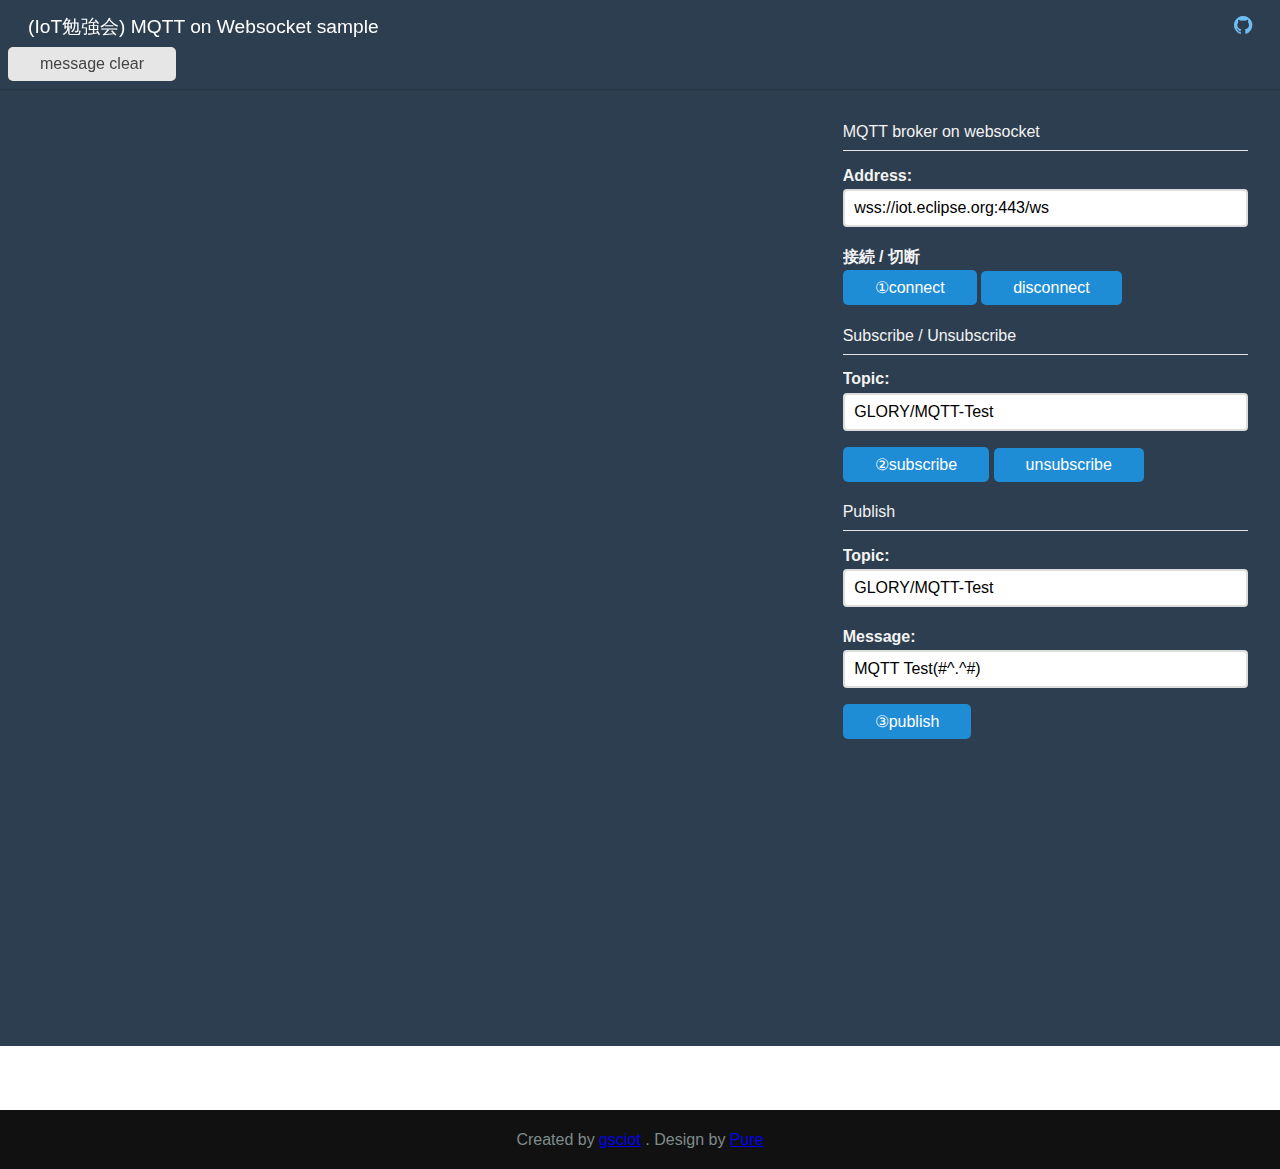
==== index.html @ a2c9e9ca "Update index.html" ====
<!doctype html>
<html lang="en">
<head>
  <meta charset="utf-8">
  <meta name="viewport" content="width=device-width, initial-scale=1.0">
  <meta name="description" content="A layout example that shows off a responsive product landing page.">
  <title>MQTT on Websocket sample</title>
  <link rel="stylesheet" href="stylesheets/pure-min.css">

  <!--[if lte IE 8]>
  <link rel="stylesheet" href="http://yui.yahooapis.com/pure/0.5.0/grids-responsive-old-ie-min.css">
  <![endif]-->
  <!--[if gt IE 8]>
  <!-->
  <link rel="stylesheet" href="stylesheets/grids-responsive-min.css">
  <!--<![endif]-->

  <link rel="stylesheet" href="https://netdna.bootstrapcdn.com/font-awesome/4.0.3/css/font-awesome.css">

  <!--[if lte IE 8]>
  <link rel="stylesheet" href="css/layouts/marketing-old-ie.css">
  <![endif]-->
  <!--[if gt IE 8]>
  <!-->
  <link rel="stylesheet" href="stylesheets/marketing.css">
  <link rel="stylesheet" href="stylesheets/style.css">
  <!--<![endif]-->
</head>
<body>

  <div class="header">
    <div class="home-menu pure-menu pure-menu-open pure-menu-horizontal pure-menu-fixed">
      <a class="pure-menu-heading" href="">(IoT勉強会) MQTT on Websocket sample</a>
      <ul>
        <li>
          <a href="https://github.com/gsc-deeplearning/gsc-deeplearning.github.io"> <i class="fa fa-lg fa-github"></i><br>
          
          </a>
        </li>
        
      </ul>
      <!--<div class="l-box-lrg pure-u-2-3">-->
      <div>
        <button class="pure-button btn-clear">message clear</button>
      </div>
  </div>

<!--
  <div class="splash-container">
    <div class="splash">
      <h3 class="splash-head">MQTT Client sample</h3>
    </div>
  </div>
 -->

<!--
  <div class="content-wrapper">
    <div class="content">
      <h2 class="content-head is-center">How to use</h2>

      <div class="pure-g">
        <div class="l-box pure-u-1-3">

          <h3 class="content-subhead"> <i class="fa fa-link"></i>
            Connect
          </h3>
          <p>
            まずConnectボタン押下し、以下のサーバーに接続してください <code>wss://iot.eclipse.org:443/ws</code>.
          </p>
        </div>

        <div class="l-box pure-u-1-3">
          <h3 class="content-subhead">
            <i class="fa fa-check-square-o"></i>
            Subscribe
          </h3>
          <p>
            Next, Click on the Subscribe button to enter a Topic.
          </p>
        </div>
        <div class="l-box pure-u-1-3">
          <h3 class="content-subhead">
            <i class="fa fa-thumbs-o-up "></i>
            Publish
          </h3>
          <p>
            Finally, Click on the Publish button to enter the Topic and some Messages. enjoy MQTT life :).
          </p>
        </div>
      </div>
    </div>
 -->
<br>
<br>
<br>

    <div class="ribbon l-box-lrg pure-g">

      <!-- <div class="l-box-lrg pure-u-2-3"> -->
      <div class="pure-u-2-3">
        <div class="messages" id="strmqtt"></div>
      </div>

      <div class="pure-u-1-3">
        <div class="inputarea">
        <form class="pure-form">
<!--
          <fieldset>
            <legend>接続 / 切断</legend>
            <button class="pure-button btn-connect">①connect</button>
            <button class="pure-button btn-disconnect">disconnect</button>
          </fieldset>
-->
<!--<br><br>-->
          <fieldset>
          
            <legend>MQTT broker on websocket</legend>
            <label>
			  Address:
		      <input type="text" class="input-broker-ws" value="wss://iot.eclipse.org:443/ws"></label>
		
            <label>接続 / 切断</label><br>
            <button class="pure-button btn-connect">①connect</button>
            <button class="pure-button btn-disconnect">disconnect</button>
          </fieldset>

          <fieldset>
            <legend>Subscribe / Unsubscribe</legend>
            <label>
              Topic:
              <input type="text" class="input-topic-sub" value="GLORY/MQTT-Test"></label>
            <button class="pure-button btn-subscribe">②subscribe</button>
            <button class="pure-button btn-unsubscribe">unsubscribe</button>
          </fieldset>

          <fieldset>
            <legend>Publish</legend>
            <label>
              Topic:
              <input type="text" class="input-topic-pub" value="GLORY/MQTT-Test"></label>
            <label>
              Message:
              <input type="text" class="input-message" value="MQTT Test(#^.^#)"></label>
            <button class="pure-button btn-publish">③publish</button>
          </fieldset>
        </form>

      </div>
    </div>
      </div>
      

<!--
    <div class="content">
      <h2 class="content-head is-center">Appendix</h2>

      <div class="pure-g">

        <div class="l-box-lrg pure-u-2-3 appendix">
	</div>
-->
        <div class="l-box-lrg pure-u-1-1"></div>
      </div>
    </div>

    <div class="footer l-box is-center">
      Created by
      <a href="https://github.com/gsc-deeplearning/">gsciot</a>
      . Design by
      <a href="http://purecss.io/">Pure</a>
    </div>
  </div>

  <script src="javascripts/assets/mows.js"></script>
  <script src="javascripts/main.js"></script>

  <script>
  (function(i,s,o,g,r,a,m){i['GoogleAnalyticsObject']=r;i[r]=i[r]||function(){
  (i[r].q=i[r].q||[]).push(arguments)},i[r].l=1*new Date();a=s.createElement(o),
  m=s.getElementsByTagName(o)[0];a.async=1;a.src=g;m.parentNode.insertBefore(a,m)
  })(window,document,'script','//www.google-analytics.com/analytics.js','ga');

  ga('create', 'UA-56126469-2', 'auto');
  ga('send', 'pageview');

  </script>

</body>
</html>
---- stylesheets/grids-responsive-min.css ----
/*!
Pure v0.5.0
Copyright 2014 Yahoo! Inc. All rights reserved.
Licensed under the BSD License.
https://github.com/yui/pure/blob/master/LICENSE.md
*/
@media screen and (min-width:35.5em){.pure-u-sm-1,.pure-u-sm-1-1,.pure-u-sm-1-2,.pure-u-sm-1-3,.pure-u-sm-2-3,.pure-u-sm-1-4,.pure-u-sm-3-4,.pure-u-sm-1-5,.pure-u-sm-2-5,.pure-u-sm-3-5,.pure-u-sm-4-5,.pure-u-sm-5-5,.pure-u-sm-1-6,.pure-u-sm-5-6,.pure-u-sm-1-8,.pure-u-sm-3-8,.pure-u-sm-5-8,.pure-u-sm-7-8,.pure-u-sm-1-12,.pure-u-sm-5-12,.pure-u-sm-7-12,.pure-u-sm-11-12,.pure-u-sm-1-24,.pure-u-sm-2-24,.pure-u-sm-3-24,.pure-u-sm-4-24,.pure-u-sm-5-24,.pure-u-sm-6-24,.pure-u-sm-7-24,.pure-u-sm-8-24,.pure-u-sm-9-24,.pure-u-sm-10-24,.pure-u-sm-11-24,.pure-u-sm-12-24,.pure-u-sm-13-24,.pure-u-sm-14-24,.pure-u-sm-15-24,.pure-u-sm-16-24,.pure-u-sm-17-24,.pure-u-sm-18-24,.pure-u-sm-19-24,.pure-u-sm-20-24,.pure-u-sm-21-24,.pure-u-sm-22-24,.pure-u-sm-23-24,.pure-u-sm-24-24{display:inline-block;*display:inline;zoom:1;letter-spacing:normal;word-spacing:normal;vertical-align:top;text-rendering:auto}.pure-u-sm-1-24{width:4.1667%;*width:4.1357%}.pure-u-sm-1-12,.pure-u-sm-2-24{width:8.3333%;*width:8.3023%}.pure-u-sm-1-8,.pure-u-sm-3-24{width:12.5%;*width:12.469%}.pure-u-sm-1-6,.pure-u-sm-4-24{width:16.6667%;*width:16.6357%}.pure-u-sm-1-5{width:20%;*width:19.969%}.pure-u-sm-5-24{width:20.8333%;*width:20.8023%}.pure-u-sm-1-4,.pure-u-sm-6-24{width:25%;*width:24.969%}.pure-u-sm-7-24{width:29.1667%;*width:29.1357%}.pure-u-sm-1-3,.pure-u-sm-8-24{width:33.3333%;*width:33.3023%}.pure-u-sm-3-8,.pure-u-sm-9-24{width:37.5%;*width:37.469%}.pure-u-sm-2-5{width:40%;*width:39.969%}.pure-u-sm-5-12,.pure-u-sm-10-24{width:41.6667%;*width:41.6357%}.pure-u-sm-11-24{width:45.8333%;*width:45.8023%}.pure-u-sm-1-2,.pure-u-sm-12-24{width:50%;*width:49.969%}.pure-u-sm-13-24{width:54.1667%;*width:54.1357%}.pure-u-sm-7-12,.pure-u-sm-14-24{width:58.3333%;*width:58.3023%}.pure-u-sm-3-5{width:60%;*width:59.969%}.pure-u-sm-5-8,.pure-u-sm-15-24{width:62.5%;*width:62.469%}.pure-u-sm-2-3,.pure-u-sm-16-24{width:66.6667%;*width:66.6357%}.pure-u-sm-17-24{width:70.8333%;*width:70.8023%}.pure-u-sm-3-4,.pure-u-sm-18-24{width:75%;*width:74.969%}.pure-u-sm-19-24{width:79.1667%;*width:79.1357%}.pure-u-sm-4-5{width:80%;*width:79.969%}.pure-u-sm-5-6,.pure-u-sm-20-24{width:83.3333%;*width:83.3023%}.pure-u-sm-7-8,.pure-u-sm-21-24{width:87.5%;*width:87.469%}.pure-u-sm-11-12,.pure-u-sm-22-24{width:91.6667%;*width:91.6357%}.pure-u-sm-23-24{width:95.8333%;*width:95.8023%}.pure-u-sm-1,.pure-u-sm-1-1,.pure-u-sm-5-5,.pure-u-sm-24-24{width:100%}}@media screen and (min-width:48em){.pure-u-md-1,.pure-u-md-1-1,.pure-u-md-1-2,.pure-u-md-1-3,.pure-u-md-2-3,.pure-u-md-1-4,.pure-u-md-3-4,.pure-u-md-1-5,.pure-u-md-2-5,.pure-u-md-3-5,.pure-u-md-4-5,.pure-u-md-5-5,.pure-u-md-1-6,.pure-u-md-5-6,.pure-u-md-1-8,.pure-u-md-3-8,.pure-u-md-5-8,.pure-u-md-7-8,.pure-u-md-1-12,.pure-u-md-5-12,.pure-u-md-7-12,.pure-u-md-11-12,.pure-u-md-1-24,.pure-u-md-2-24,.pure-u-md-3-24,.pure-u-md-4-24,.pure-u-md-5-24,.pure-u-md-6-24,.pure-u-md-7-24,.pure-u-md-8-24,.pure-u-md-9-24,.pure-u-md-10-24,.pure-u-md-11-24,.pure-u-md-12-24,.pure-u-md-13-24,.pure-u-md-14-24,.pure-u-md-15-24,.pure-u-md-16-24,.pure-u-md-17-24,.pure-u-md-18-24,.pure-u-md-19-24,.pure-u-md-20-24,.pure-u-md-21-24,.pure-u-md-22-24,.pure-u-md-23-24,.pure-u-md-24-24{display:inline-block;*display:inline;zoom:1;letter-spacing:normal;word-spacing:normal;vertical-align:top;text-rendering:auto}.pure-u-md-1-24{width:4.1667%;*width:4.1357%}.pure-u-md-1-12,.pure-u-md-2-24{width:8.3333%;*width:8.3023%}.pure-u-md-1-8,.pure-u-md-3-24{width:12.5%;*width:12.469%}.pure-u-md-1-6,.pure-u-md-4-24{width:16.6667%;*width:16.6357%}.pure-u-md-1-5{width:20%;*width:19.969%}.pure-u-md-5-24{width:20.8333%;*width:20.8023%}.pure-u-md-1-4,.pure-u-md-6-24{width:25%;*width:24.969%}.pure-u-md-7-24{width:29.1667%;*width:29.1357%}.pure-u-md-1-3,.pure-u-md-8-24{width:33.3333%;*width:33.3023%}.pure-u-md-3-8,.pure-u-md-9-24{width:37.5%;*width:37.469%}.pure-u-md-2-5{width:40%;*width:39.969%}.pure-u-md-5-12,.pure-u-md-10-24{width:41.6667%;*width:41.6357%}.pure-u-md-11-24{width:45.8333%;*width:45.8023%}.pure-u-md-1-2,.pure-u-md-12-24{width:50%;*width:49.969%}.pure-u-md-13-24{width:54.1667%;*width:54.1357%}.pure-u-md-7-12,.pure-u-md-14-24{width:58.3333%;*width:58.3023%}.pure-u-md-3-5{width:60%;*width:59.969%}.pure-u-md-5-8,.pure-u-md-15-24{width:62.5%;*width:62.469%}.pure-u-md-2-3,.pure-u-md-16-24{width:66.6667%;*width:66.6357%}.pure-u-md-17-24{width:70.8333%;*width:70.8023%}.pure-u-md-3-4,.pure-u-md-18-24{width:75%;*width:74.969%}.pure-u-md-19-24{width:79.1667%;*width:79.1357%}.pure-u-md-4-5{width:80%;*width:79.969%}.pure-u-md-5-6,.pure-u-md-20-24{width:83.3333%;*width:83.3023%}.pure-u-md-7-8,.pure-u-md-21-24{width:87.5%;*width:87.469%}.pure-u-md-11-12,.pure-u-md-22-24{width:91.6667%;*width:91.6357%}.pure-u-md-23-24{width:95.8333%;*width:95.8023%}.pure-u-md-1,.pure-u-md-1-1,.pure-u-md-5-5,.pure-u-md-24-24{width:100%}}@media screen and (min-width:64em){.pure-u-lg-1,.pure-u-lg-1-1,.pure-u-lg-1-2,.pure-u-lg-1-3,.pure-u-lg-2-3,.pure-u-lg-1-4,.pure-u-lg-3-4,.pure-u-lg-1-5,.pure-u-lg-2-5,.pure-u-lg-3-5,.pure-u-lg-4-5,.pure-u-lg-5-5,.pure-u-lg-1-6,.pure-u-lg-5-6,.pure-u-lg-1-8,.pure-u-lg-3-8,.pure-u-lg-5-8,.pure-u-lg-7-8,.pure-u-lg-1-12,.pure-u-lg-5-12,.pure-u-lg-7-12,.pure-u-lg-11-12,.pure-u-lg-1-24,.pure-u-lg-2-24,.pure-u-lg-3-24,.pure-u-lg-4-24,.pure-u-lg-5-24,.pure-u-lg-6-24,.pure-u-lg-7-24,.pure-u-lg-8-24,.pure-u-lg-9-24,.pure-u-lg-10-24,.pure-u-lg-11-24,.pure-u-lg-12-24,.pure-u-lg-13-24,.pure-u-lg-14-24,.pure-u-lg-15-24,.pure-u-lg-16-24,.pure-u-lg-17-24,.pure-u-lg-18-24,.pure-u-lg-19-24,.pure-u-lg-20-24,.pure-u-lg-21-24,.pure-u-lg-22-24,.pure-u-lg-23-24,.pure-u-lg-24-24{display:inline-block;*display:inline;zoom:1;letter-spacing:normal;word-spacing:normal;vertical-align:top;text-rendering:auto}.pure-u-lg-1-24{width:4.1667%;*width:4.1357%}.pure-u-lg-1-12,.pure-u-lg-2-24{width:8.3333%;*width:8.3023%}.pure-u-lg-1-8,.pure-u-lg-3-24{width:12.5%;*width:12.469%}.pure-u-lg-1-6,.pure-u-lg-4-24{width:16.6667%;*width:16.6357%}.pure-u-lg-1-5{width:20%;*width:19.969%}.pure-u-lg-5-24{width:20.8333%;*width:20.8023%}.pure-u-lg-1-4,.pure-u-lg-6-24{width:25%;*width:24.969%}.pure-u-lg-7-24{width:29.1667%;*width:29.1357%}.pure-u-lg-1-3,.pure-u-lg-8-24{width:33.3333%;*width:33.3023%}.pure-u-lg-3-8,.pure-u-lg-9-24{width:37.5%;*width:37.469%}.pure-u-lg-2-5{width:40%;*width:39.969%}.pure-u-lg-5-12,.pure-u-lg-10-24{width:41.6667%;*width:41.6357%}.pure-u-lg-11-24{width:45.8333%;*width:45.8023%}.pure-u-lg-1-2,.pure-u-lg-12-24{width:50%;*width:49.969%}.pure-u-lg-13-24{width:54.1667%;*width:54.1357%}.pure-u-lg-7-12,.pure-u-lg-14-24{width:58.3333%;*width:58.3023%}.pure-u-lg-3-5{width:60%;*width:59.969%}.pure-u-lg-5-8,.pure-u-lg-15-24{width:62.5%;*width:62.469%}.pure-u-lg-2-3,.pure-u-lg-16-24{width:66.6667%;*width:66.6357%}.pure-u-lg-17-24{width:70.8333%;*width:70.8023%}.pure-u-lg-3-4,.pure-u-lg-18-24{width:75%;*width:74.969%}.pure-u-lg-19-24{width:79.1667%;*width:79.1357%}.pure-u-lg-4-5{width:80%;*width:79.969%}.pure-u-lg-5-6,.pure-u-lg-20-24{width:83.3333%;*width:83.3023%}.pure-u-lg-7-8,.pure-u-lg-21-24{width:87.5%;*width:87.469%}.pure-u-lg-11-12,.pure-u-lg-22-24{width:91.6667%;*width:91.6357%}.pure-u-lg-23-24{width:95.8333%;*width:95.8023%}.pure-u-lg-1,.pure-u-lg-1-1,.pure-u-lg-5-5,.pure-u-lg-24-24{width:100%}}@media screen and (min-width:80em){.pure-u-xl-1,.pure-u-xl-1-1,.pure-u-xl-1-2,.pure-u-xl-1-3,.pure-u-xl-2-3,.pure-u-xl-1-4,.pure-u-xl-3-4,.pure-u-xl-1-5,.pure-u-xl-2-5,.pure-u-xl-3-5,.pure-u-xl-4-5,.pure-u-xl-5-5,.pure-u-xl-1-6,.pure-u-xl-5-6,.pure-u-xl-1-8,.pure-u-xl-3-8,.pure-u-xl-5-8,.pure-u-xl-7-8,.pure-u-xl-1-12,.pure-u-xl-5-12,.pure-u-xl-7-12,.pure-u-xl-11-12,.pure-u-xl-1-24,.pure-u-xl-2-24,.pure-u-xl-3-24,.pure-u-xl-4-24,.pure-u-xl-5-24,.pure-u-xl-6-24,.pure-u-xl-7-24,.pure-u-xl-8-24,.pure-u-xl-9-24,.pure-u-xl-10-24,.pure-u-xl-11-24,.pure-u-xl-12-24,.pure-u-xl-13-24,.pure-u-xl-14-24,.pure-u-xl-15-24,.pure-u-xl-16-24,.pure-u-xl-17-24,.pure-u-xl-18-24,.pure-u-xl-19-24,.pure-u-xl-20-24,.pure-u-xl-21-24,.pure-u-xl-22-24,.pure-u-xl-23-24,.pure-u-xl-24-24{display:inline-block;*display:inline;zoom:1;letter-spacing:normal;word-spacing:normal;vertical-align:top;text-rendering:auto}.pure-u-xl-1-24{width:4.1667%;*width:4.1357%}.pure-u-xl-1-12,.pure-u-xl-2-24{width:8.3333%;*width:8.3023%}.pure-u-xl-1-8,.pure-u-xl-3-24{width:12.5%;*width:12.469%}.pure-u-xl-1-6,.pure-u-xl-4-24{width:16.6667%;*width:16.6357%}.pure-u-xl-1-5{width:20%;*width:19.969%}.pure-u-xl-5-24{width:20.8333%;*width:20.8023%}.pure-u-xl-1-4,.pure-u-xl-6-24{width:25%;*width:24.969%}.pure-u-xl-7-24{width:29.1667%;*width:29.1357%}.pure-u-xl-1-3,.pure-u-xl-8-24{width:33.3333%;*width:33.3023%}.pure-u-xl-3-8,.pure-u-xl-9-24{width:37.5%;*width:37.469%}.pure-u-xl-2-5{width:40%;*width:39.969%}.pure-u-xl-5-12,.pure-u-xl-10-24{width:41.6667%;*width:41.6357%}.pure-u-xl-11-24{width:45.8333%;*width:45.8023%}.pure-u-xl-1-2,.pure-u-xl-12-24{width:50%;*width:49.969%}.pure-u-xl-13-24{width:54.1667%;*width:54.1357%}.pure-u-xl-7-12,.pure-u-xl-14-24{width:58.3333%;*width:58.3023%}.pure-u-xl-3-5{width:60%;*width:59.969%}.pure-u-xl-5-8,.pure-u-xl-15-24{width:62.5%;*width:62.469%}.pure-u-xl-2-3,.pure-u-xl-16-24{width:66.6667%;*width:66.6357%}.pure-u-xl-17-24{width:70.8333%;*width:70.8023%}.pure-u-xl-3-4,.pure-u-xl-18-24{width:75%;*width:74.969%}.pure-u-xl-19-24{width:79.1667%;*width:79.1357%}.pure-u-xl-4-5{width:80%;*width:79.969%}.pure-u-xl-5-6,.pure-u-xl-20-24{width:83.3333%;*width:83.3023%}.pure-u-xl-7-8,.pure-u-xl-21-24{width:87.5%;*width:87.469%}.pure-u-xl-11-12,.pure-u-xl-22-24{width:91.6667%;*width:91.6357%}.pure-u-xl-23-24{width:95.8333%;*width:95.8023%}.pure-u-xl-1,.pure-u-xl-1-1,.pure-u-xl-5-5,.pure-u-xl-24-24{width:100%}}
---- stylesheets/marketing.css ----
* {
    -webkit-box-sizing: border-box;
    -moz-box-sizing: border-box;
    box-sizing: border-box;
}

/*
 * -- BASE STYLES --
 * Most of these are inherited from Base, but I want to change a few.
 */
body {
    line-height: 1.7em;
    color: #7f8c8d;
    font-size: 13px;
}

h1,
h2,
h3,
h4,
h5,
h6,
label {
    color: #34495e;
}

.pure-img-responsive {
    max-width: 100%;
    height: auto;
}

/*
 * -- LAYOUT STYLES --
 * These are some useful classes which I will need
 */
.l-box {
    padding: 1em;
}

.l-box-lrg {
    padding: 2em;
    border-bottom: 1px solid rgba(0,0,0,0.1);
}

.is-center {
    text-align: center;
}



/*
 * -- PURE FORM STYLES --
 * Style the form inputs and labels
 */
.pure-form label {
    margin: 1em 0 0;
    font-weight: bold;
    font-size: 100%;
}

.pure-form input[type] {
    border: 2px solid #ddd;
    box-shadow: none;
    font-size: 100%;
    width: 100%;
    margin-bottom: 1em;
}

/*
 * -- PURE BUTTON STYLES --
 * I want my pure-button elements to look a little different
 */
.pure-button {
    background-color: #1f8dd6;
    color: white;
    padding: 0.5em 2em;
    border-radius: 5px;
}

a.pure-button-primary {
    background: white;
    color: #1f8dd6;
    border-radius: 5px;
    font-size: 120%;
}


/*
 * -- MENU STYLES --
 * I want to customize how my .pure-menu looks at the top of the page
 */

.home-menu {
    padding: 0.5em;
    text-align: center;
    box-shadow: 0 1px 1px rgba(0,0,0, 0.10);
}
.home-menu.pure-menu-open {
    background: #2d3e50;
}
.pure-menu.pure-menu-open.pure-menu-fixed {
    /* Fixed menus normally have a border at the bottom. */
    border-bottom: none;
    /* I need a higher z-index here because of the scroll-over effect. */
    z-index: 4;
}

.home-menu .pure-menu-heading {
    color: white;
    font-weight: 400;
    font-size: 120%;
}

.home-menu .pure-menu-selected a {
    color: white;
}

.home-menu a {
    color: #6FBEF3;
}
.home-menu li a:hover,
.home-menu li a:focus {
    background: none;
    border: none;
    color: #AECFE5;
}


/*
 * -- SPLASH STYLES --
 * This is the blue top section that appears on the page.
 */

.splash-container {
    background: #1f8dd6;
    z-index: 1;
    overflow: hidden;
    /* The following styles are required for the "scroll-over" effect */
    width: 100%;
    height: 88%;
    top: 0;
    left: 0;
    position: fixed !important;
}

.splash {
    /* absolute center .splash within .splash-container */
    width: 80%;
    height: 50%;
    margin: auto;
    position: absolute;
    top: 100px; left: 0; bottom: 0; right: 0;
    text-align: center;
    text-transform: uppercase;
}

/* This is the main heading that appears on the blue section */
.splash-head {
    font-size: 20px;
    font-weight: bold;
    color: white;
    border: 3px solid white;
    padding: 1em 1.6em;
    font-weight: 100;
    border-radius: 5px;
    line-height: 1em;
}

/* This is the subheading that appears on the blue section */
.splash-subhead {
    color: white;
    letter-spacing: 0.05em;
    opacity: 0.8;
}

/*
 * -- CONTENT STYLES --
 * This represents the content area (everything below the blue section)
 */
.content-wrapper {
    /* These styles are required for the "scroll-over" effect */
    position: absolute;
    top: 87%;
    width: 100%;
    min-height: 12%;
    z-index: 2;
    background: white;

}

/* This is the class used for the main content headers (<h2>) */
.content-head {
    font-weight: 400;
    text-transform: uppercase;
    letter-spacing: 0.1em;
    margin: 2em 0 1em;
}

/* This is a modifier class used when the content-head is inside a ribbon */
.content-head-ribbon {
    color: white;
}

/* This is the class used for the content sub-headers (<h3>) */
.content-subhead {
    color: #1f8dd6;
}
    .content-subhead i {
        margin-right: 7px;
    }

/* This is the class used for the dark-background areas. */
.ribbon {
    background: #2d3e50;
    color: #aaa;
}

/* This is the class used for the footer */
.footer {
    background: #111;
}

/*
 * -- TABLET (AND UP) MEDIA QUERIES --
 * On tablets and other medium-sized devices, we want to customize some
 * of the mobile styles.
 */
@media (min-width: 48em) {

    /* We increase the body font size */
    body {
        font-size: 16px;
    }
    /* We want to give the content area some more padding */
    .content {
        padding: 1em;
    }

    /* We can align the menu header to the left, but float the
    menu items to the right. */
    .home-menu {
        text-align: left;
    }
        .home-menu ul {
            float: right;
        }

    /* We increase the height of the splash-container */
/*    .splash-container {
        height: 500px;
    }*/

    /* We decrease the width of the .splash, since we have more width
    to work with */
    .splash {
        width: 50%;
        height: 50%;
    }

    .splash-head {
        font-size: 250%;
    }


    /* We remove the border-separator assigned to .l-box-lrg */
    .l-box-lrg {
        border: none;
    }

}

/*
 * -- DESKTOP (AND UP) MEDIA QUERIES --
 * On desktops and other large devices, we want to over-ride some
 * of the mobile and tablet styles.
 */
@media (min-width: 78em) {
    /* We increase the header font size even more */
    .splash-head {
        font-size: 300%;
    }
}
---- stylesheets/style.css ----
.splash-container {
  background: url('../images/bg.jpg');
  background-position: center center;
  background-repeat: no-repeat;
  background-attachment: fixed;
  background-size: cover;
}

.pure-menu .pure-menu-heading,
.splash {
  text-transform: none;
}

.btn-clear {
  color: #444;
  background-color: #E6E6E6;  
}

.ribbon .pure-form legend,
.ribbon .pure-form label {
  color: #f3f3f3;
}

.appendix li:before {
  content: "\f08e";
  font-family: FontAwesome;
}

.appendix li {
  list-style-type: none;  
}

div.messages {
  height: 100vh;
  overflow: auto;
}

div.inputarea {
  height: 100vh;
  overflow: auto;
}
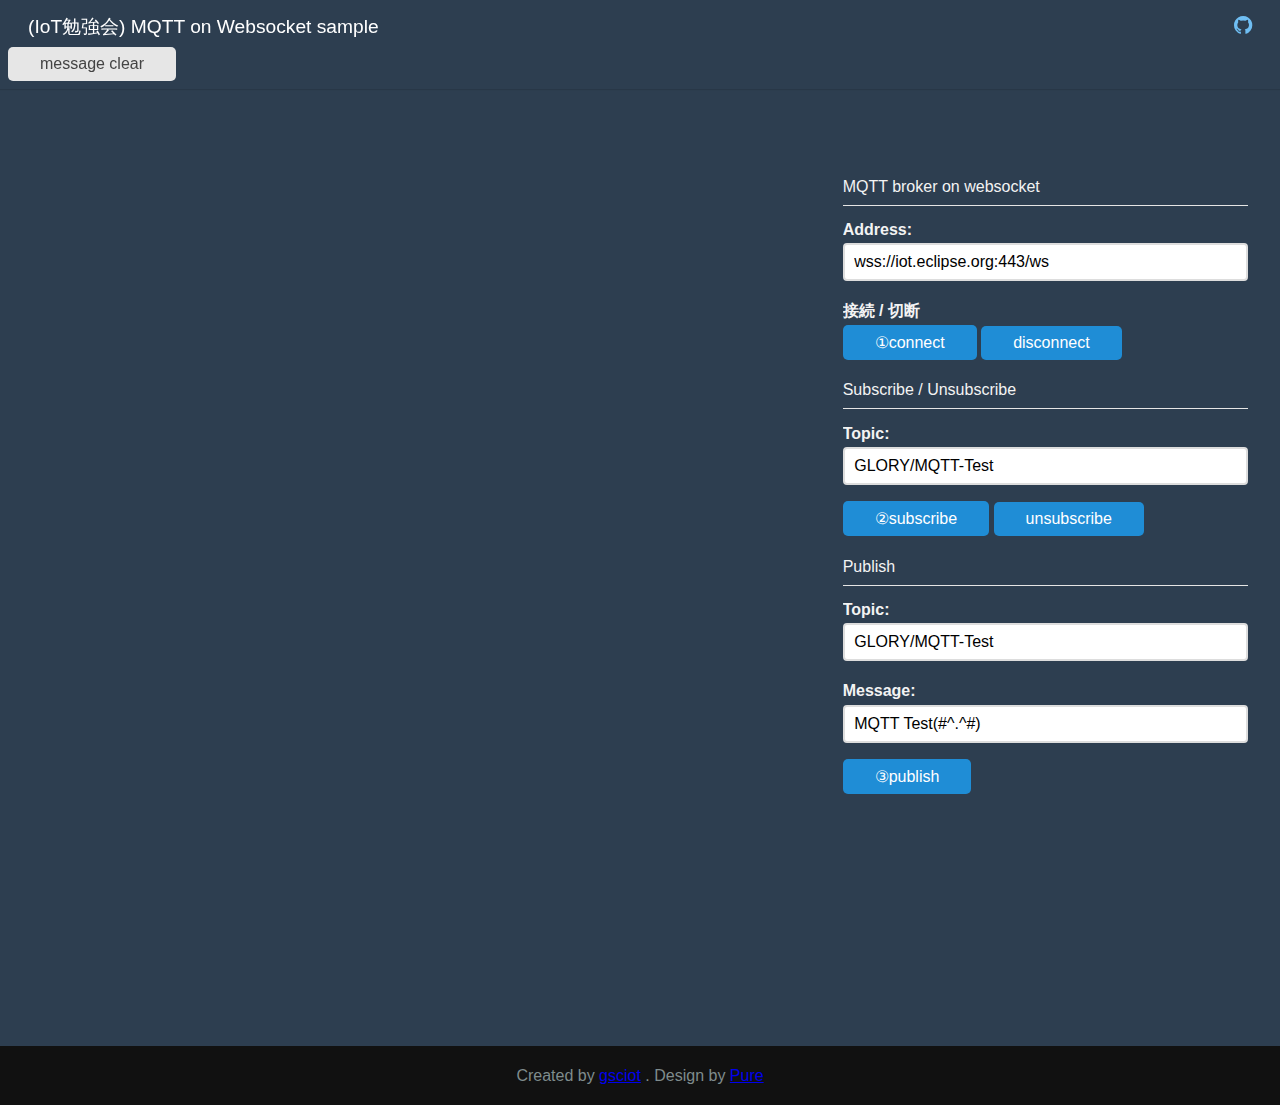
==== commit 693de33f: "Update index.html" ====
--- a/index.html
+++ b/index.html
@@ -111,7 +111,7 @@
             <button class="pure-button btn-disconnect">disconnect</button>
           </fieldset>
 -->
-<!--<br><br>-->
+<br><br>
           <fieldset>
           
             <legend>MQTT broker on websocket</legend>
@@ -159,7 +159,7 @@
         <div class="l-box-lrg pure-u-2-3 appendix">
 	</div>
 -->
-        <div class="l-box-lrg pure-u-1-1"></div>
+        <!-- <div class="l-box-lrg pure-u-1-1"></div> -->
       </div>
     </div>
 
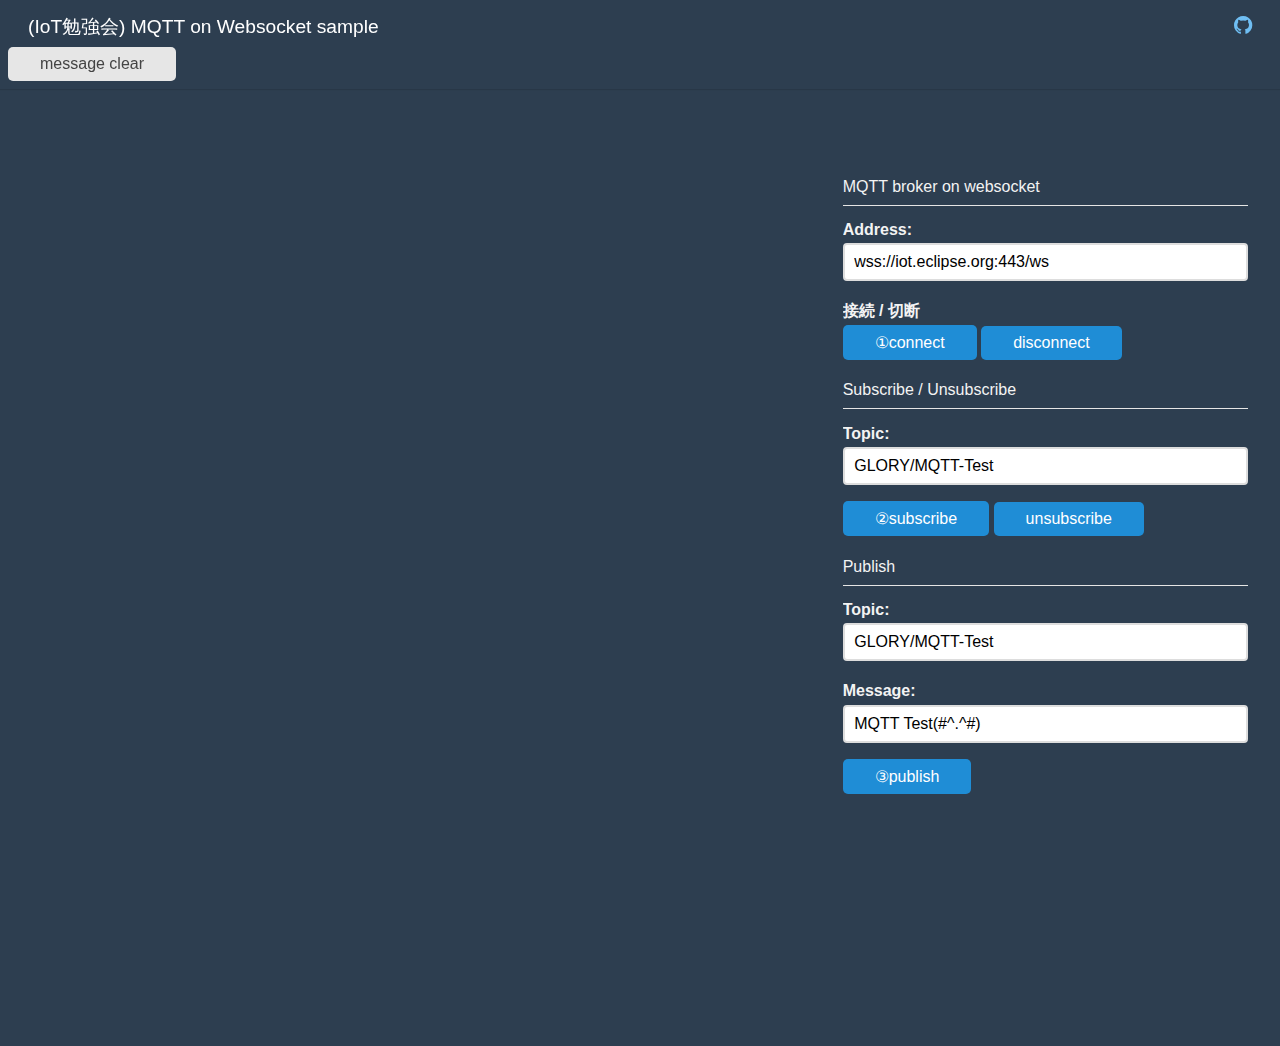
==== commit d0d8fc8c: "Update index.html" ====
--- a/index.html
+++ b/index.html
@@ -163,12 +163,15 @@
       </div>
     </div>
 
+<!--
     <div class="footer l-box is-center">
       Created by
       <a href="https://github.com/gsc-deeplearning/">gsciot</a>
       . Design by
       <a href="http://purecss.io/">Pure</a>
     </div>
+-->
+
   </div>
 
   <script src="javascripts/assets/mows.js"></script>
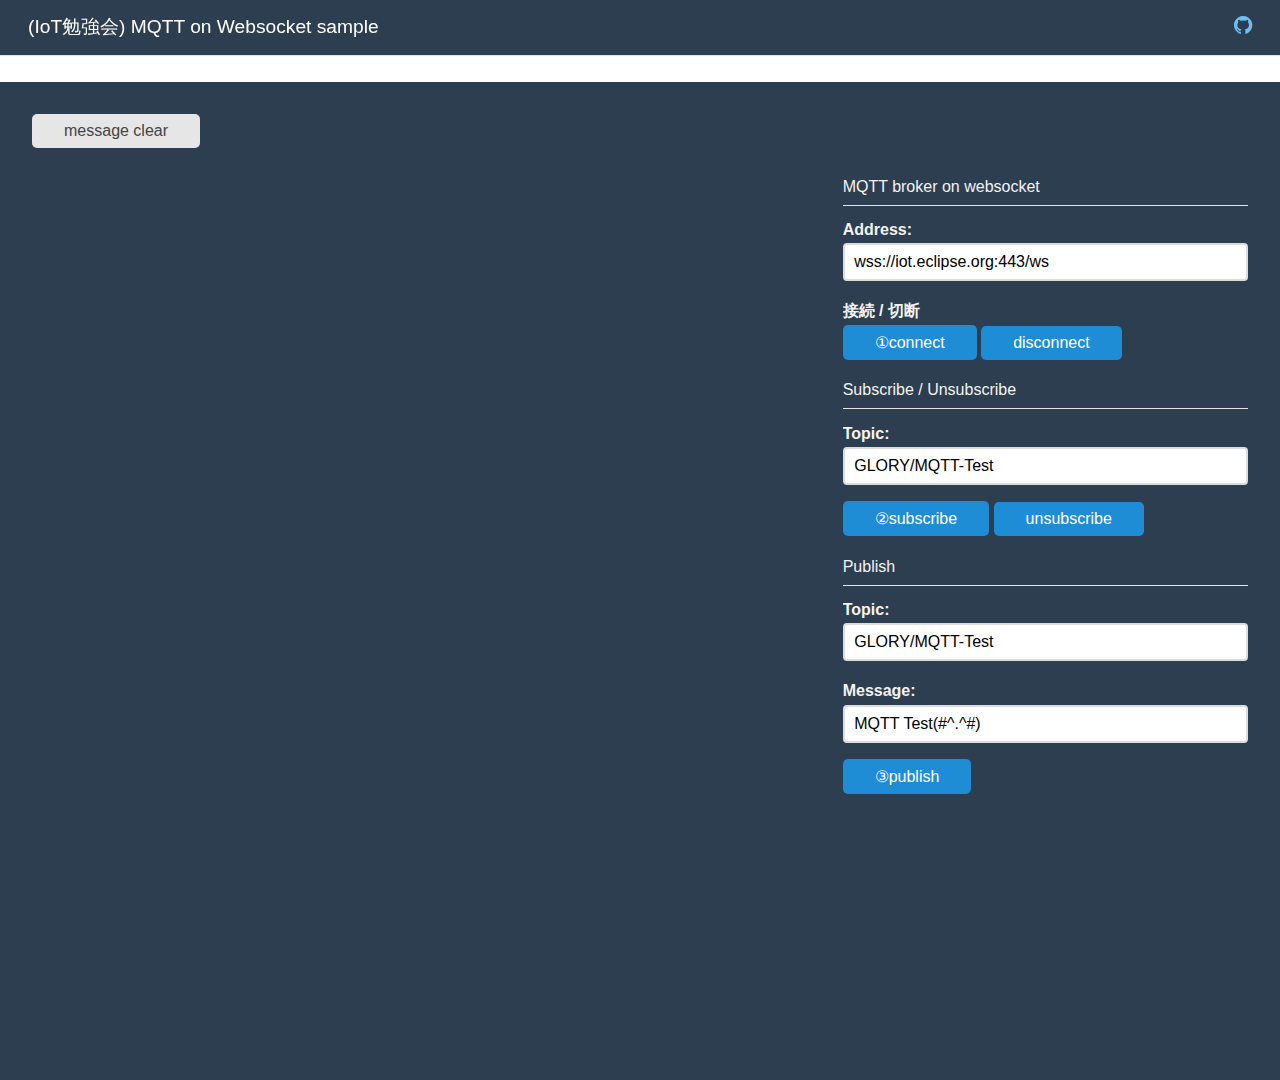
==== commit c46c641e: "Update index.html" ====
--- a/index.html
+++ b/index.html
@@ -40,9 +40,11 @@
         
       </ul>
       <!--<div class="l-box-lrg pure-u-2-3">-->
+<!--
       <div>
         <button class="pure-button btn-clear">message clear</button>
       </div>
+-->      
   </div>
 
 <!--
@@ -98,6 +100,9 @@
 
       <!-- <div class="l-box-lrg pure-u-2-3"> -->
       <div class="pure-u-2-3">
+          <div>
+              <button class="pure-button btn-clear">message clear</button>
+          </div>
         <div class="messages" id="strmqtt"></div>
       </div>
 
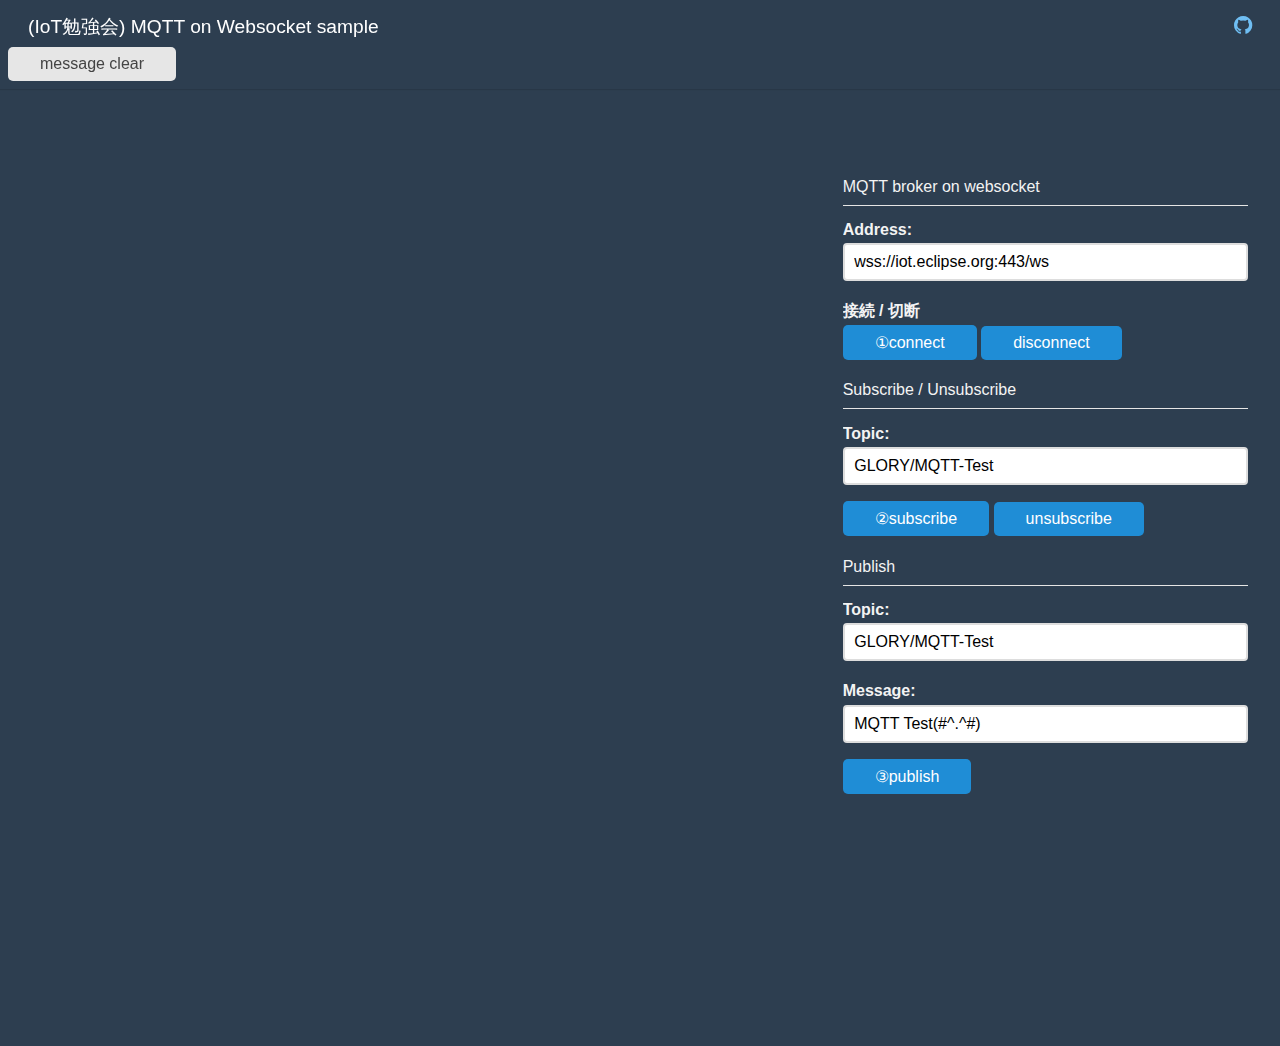
==== commit 4351f969: "Update index.html" ====
--- a/index.html
+++ b/index.html
@@ -40,11 +40,11 @@
         
       </ul>
       <!--<div class="l-box-lrg pure-u-2-3">-->
-<!--
+
       <div>
         <button class="pure-button btn-clear">message clear</button>
       </div>
--->      
+   
   </div>
 
 <!--
@@ -100,9 +100,6 @@
 
       <!-- <div class="l-box-lrg pure-u-2-3"> -->
       <div class="pure-u-2-3">
-          <div>
-              <button class="pure-button btn-clear">message clear</button>
-          </div>
         <div class="messages" id="strmqtt"></div>
       </div>
 
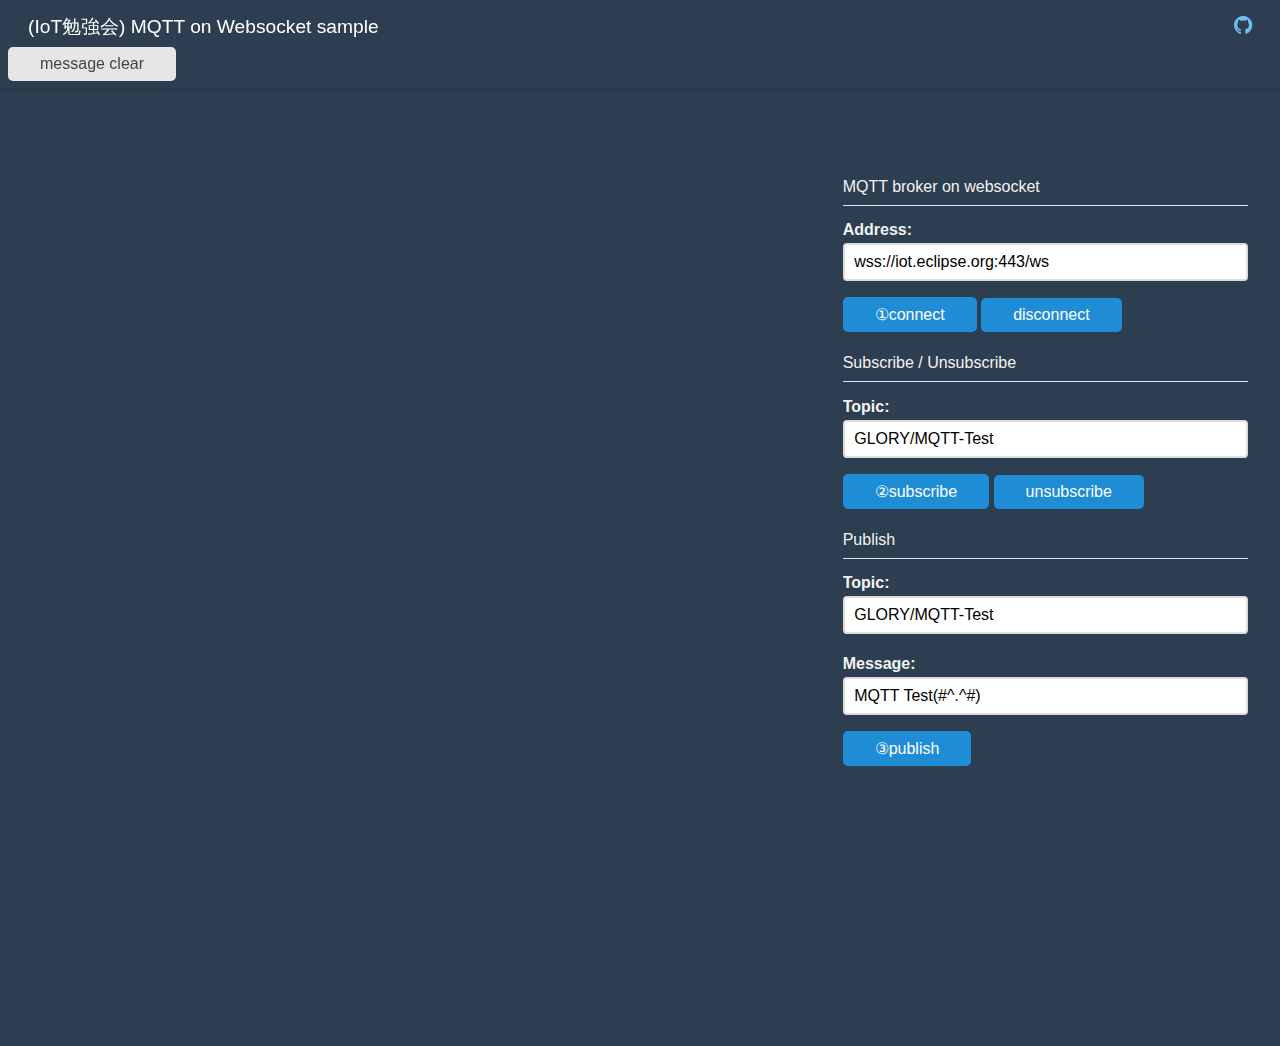
==== commit 186c502d: "Update index.html" ====
--- a/index.html
+++ b/index.html
@@ -120,8 +120,10 @@
             <label>
 			  Address:
 		      <input type="text" class="input-broker-ws" value="wss://iot.eclipse.org:443/ws"></label>
-		
+<!--
+
             <label>接続 / 切断</label><br>
+-->
             <button class="pure-button btn-connect">①connect</button>
             <button class="pure-button btn-disconnect">disconnect</button>
           </fieldset>
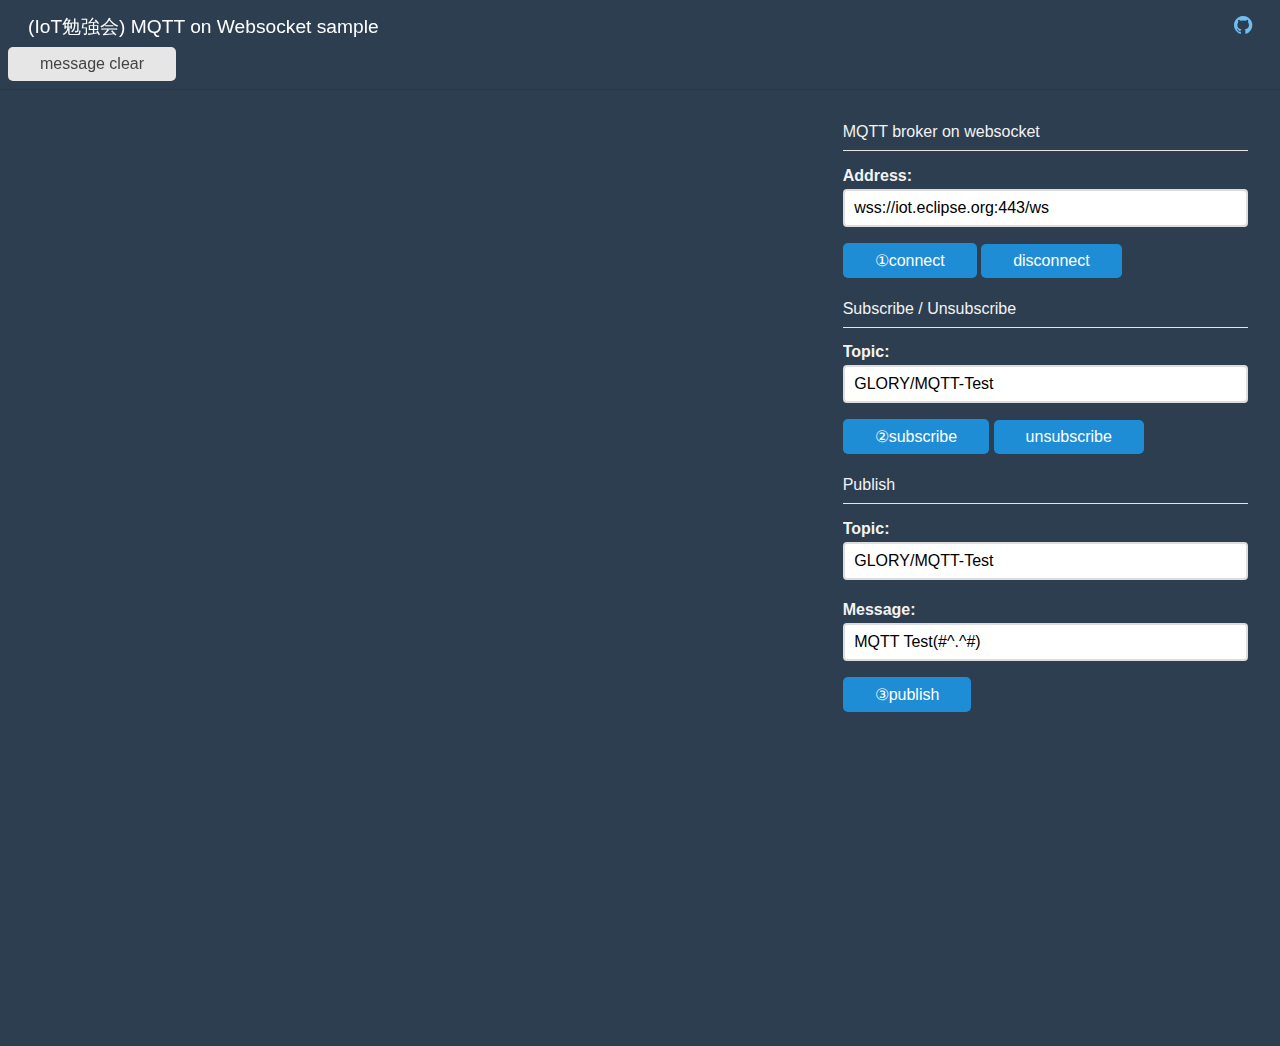
==== commit 89222bdf: "999" ====
--- a/index.html
+++ b/index.html
@@ -112,8 +112,9 @@
             <button class="pure-button btn-connect">①connect</button>
             <button class="pure-button btn-disconnect">disconnect</button>
           </fieldset>
+
+<br><br>
 -->
-<br><br>
           <fieldset>
           
             <legend>MQTT broker on websocket</legend>
--- a/stylesheets/style.css
+++ b/stylesheets/style.css
@@ -37,5 +37,5 @@
 
 div.inputarea {
   height: 100vh;
-  overflow: auto;
+  overflow: scroll;
 }
